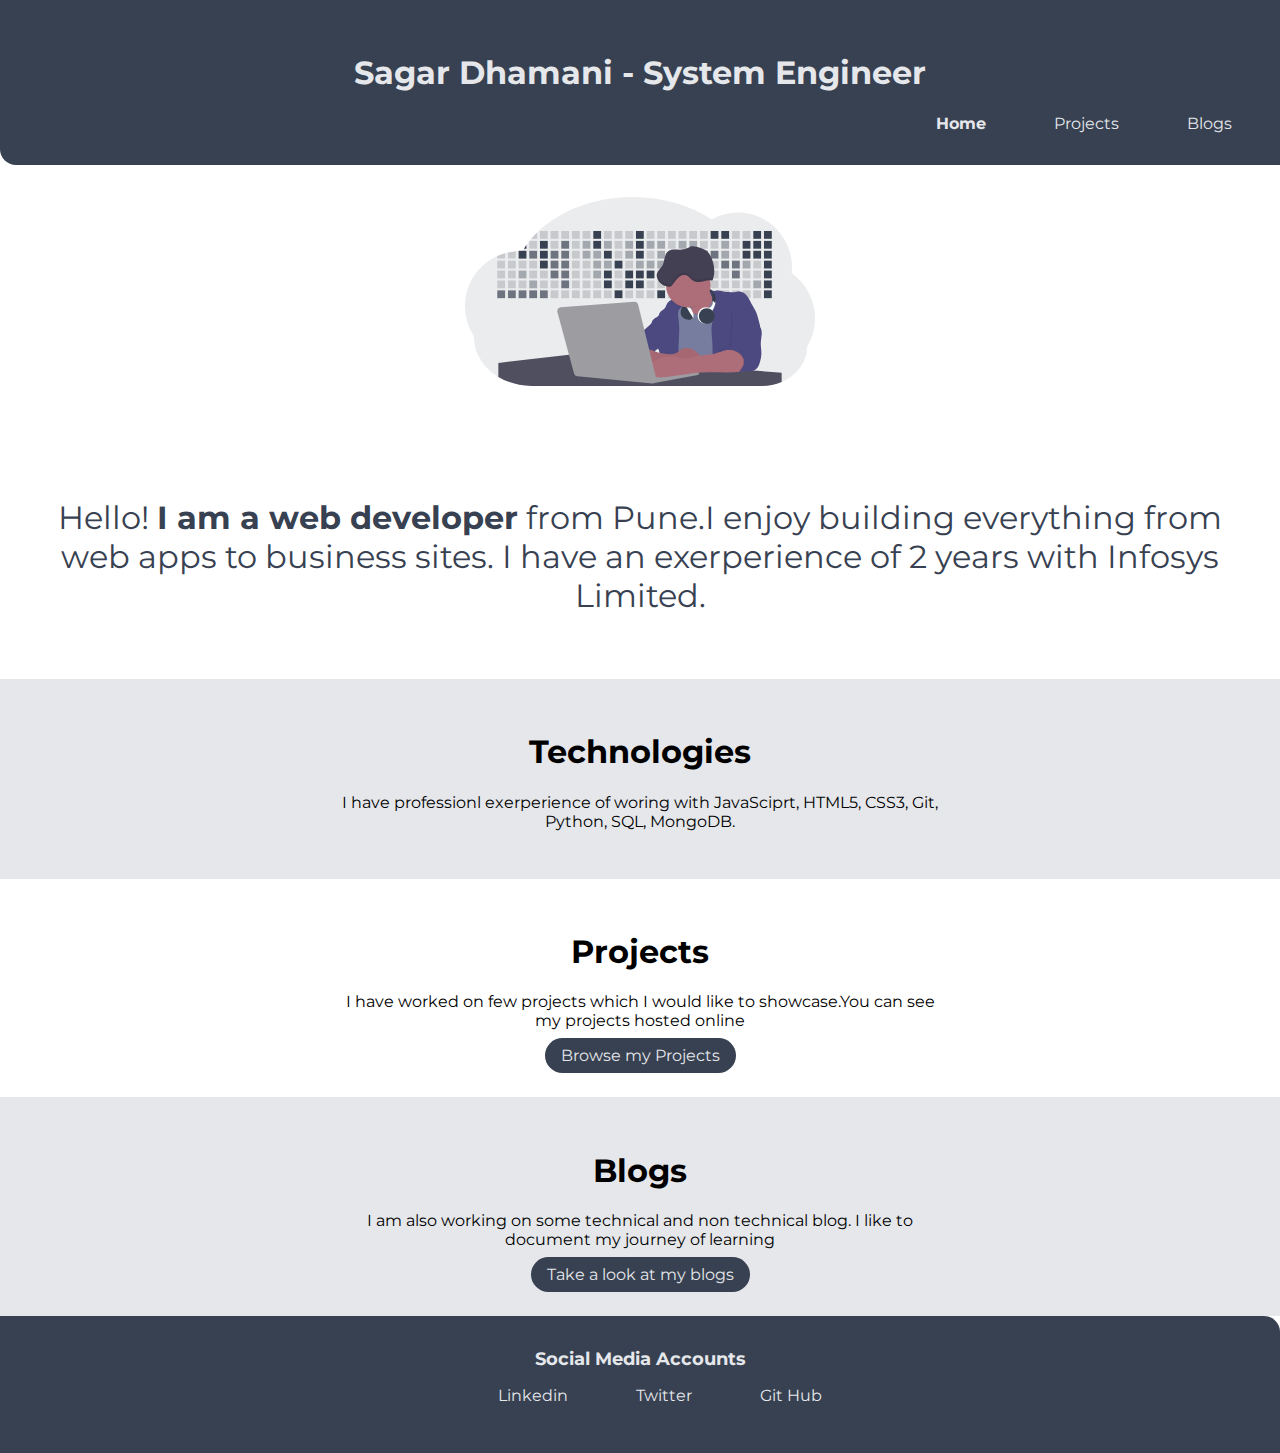
==== index.html @ 1f383b44 "completed homepage" ====
<!DOCTYPE html>
<html lang="en">
<head>
    <meta charset="UTF-8">
    <meta name="viewport" content="width=device-width, initial-scale=1.0">
    <title>Home for Sagar Dhamani</title>
    <link href="styles.css" rel='stylesheet'/>
</head>
<body>
    <nav class="navigation">
        <h1 class="nav-brand">Sagar Dhamani <span class="heading-inverted"> - System Engineer</span></h1>
        <ul class="list-no-bullets nav-pills">
            <li class="list-item-inline">
                <a class="link link-active" href="/">Home</a>
            </li>
            <li class="list-item-inline">
                <a class="link" href="/projects.html">Projects</a>
            </li>
            <li class="list-item-inline">
               <a class="link" href="/blogs.html">Blogs</a>
            </li>
        </ul>
    </nav>
</body>
</html>

<header class="hero">
    <img class="hero-img" src="/images/developer.svg">
    <p class="hero-header">Hello! <strong>I am a web developer</strong> from Pune.I enjoy building everything from web apps to business sites.
        I have an exerperience of 2 years with Infosys Limited.</p>
</header>


<section class="section ow">
    <div class="container container-center">
        <h1>Technologies</h1>
        <p>I have professionl exerperience of woring with JavaSciprt, HTML5, CSS3, Git, Python, SQL, MongoDB. </p>
    </div>
</section>


<section class="section">
    <div class="container container-center">
        <h1>Projects</h1>
        <p>I have worked on few projects which I would like to showcase.You can see my projects hosted 
            online</p>
        <a class="link link-primary" href="/projects.html">Browse my Projects</a>
    </div>
</section>

<section class="section ow">
    <div class="container container-center">
        <h1>Blogs</h1>
        <p>I am also working on some technical and non technical blog.
            I like to document my journey of learning </p>
        <a class="link link-primary" href="/blogs.html">Take a look at my blogs</a>
    </div>
</section>

<footer class="footer">
    <div class="footer-header"> Social Media Accounts</div>
    <ul class="social-links list-no-bullets">
        <li class="list-item-inline">
            <a class="link" href="https://www.linkedin.com/in/sagar-dhamani-a8b066114/">Linkedin</a> 
        </li>
        <li class="list-item-inline">
            <a class="link"  href="https://twitter.com/SagarDhamani1">Twitter</a>                
        </li>
        <li class="list-item-inline">
            <a class="link" href="https://github.com/sdhamani">Git Hub</a>                
        </li>
    </ul>
</footer>
---- styles.css ----
@import url('https://fonts.googleapis.com/css2?family=Montserrat:wght@400;700&display=swap');


body{
    font-family: 'Montserrat', sans-serif;
    margin: 0px;
}

:root{
    --primary-color: #374151 ;
    --dark-gray: #687280;
    --off-white: #E5E7EB;
}
hr{
   margin: 2rem 0rem;
}

/** spaces **/

.margin-md {
    margin: 2rem;
}
/** container **/
.container{
    padding-left : 1rem;
    padding-right : 1rem;
}

.container-center{
    max-width: 600px;
    margin: auto;
}

.link {
    text-decoration: none ;
    padding: 0.5rem 1rem;
}

.link-active {
    font-weight: bold;
}

.link-primary{
    background-color: var(--primary-color);
    border-radius: 2rem;
    align-self: start;
    color: var(--off-white)
}

.link-secondary{
    color: var(--primary-color);
    border-radius: 0.5rem;
    border: 1px solid;
    color: var(--primary-color)
}

/**list **/

.list-no-bullets{
    list-style: none;
}

.list-item-inline{
    display: inline;
    padding: 0rem 1rem;
    
}

.navigation{
    background-color:var(--primary-color);
    color:var(--dark-gray);
    text-align: center;
    padding: 1rem;
    border-bottom-left-radius: 1rem;
    
    
}

.navigation .nav-brand{
    font-weight: d;
    text-align: center;
    color: var(--off-white);
    padding-top: 1rem;
    
}

.navigation .link {
    color: var(--off-white);
}

.navigation .nav-pills{
    text-align: right;
}

.navigation .link-active{
    font-weight: d;
}

/** header **/

.hero{
    padding: 2rem;
    padding-top: 2rem;
    text-align: center;
    font-size: 2rem;
}

.hero .hero-img{
    max-width: 350px;
    display: block;
    margin: auto;
    padding-bottom: 3rem;
}

.hero .hero-header{
    text-align: center;
    color: var(--primary-color) ;
    padding-top: 2rem;
    text-emphasis: size;;

}

.hero .hero-header .heading-inverted{
    color: var(--primary-color);
}

/** section **/
section{
    padding: 2rem;
    margin: auto;
    text-align: center;
}
.section h1{
    text-align: center;
}

.ow{
    background-color: var(--off-white);
    
}

/** footer **/

.footer{
    background-color: var(--primary-color);
    padding: 2rem 1rem;
    text-align: center;
    color:var(--off-white);
    border-top-right-radius: 1rem;
}

.footer .link{
    color:var(--off-white);
}

.footer .footer-header{
    font-weight: bold;
    font-size: large;
}

.footer .ul{
    padding-inline-start: 0px;
}
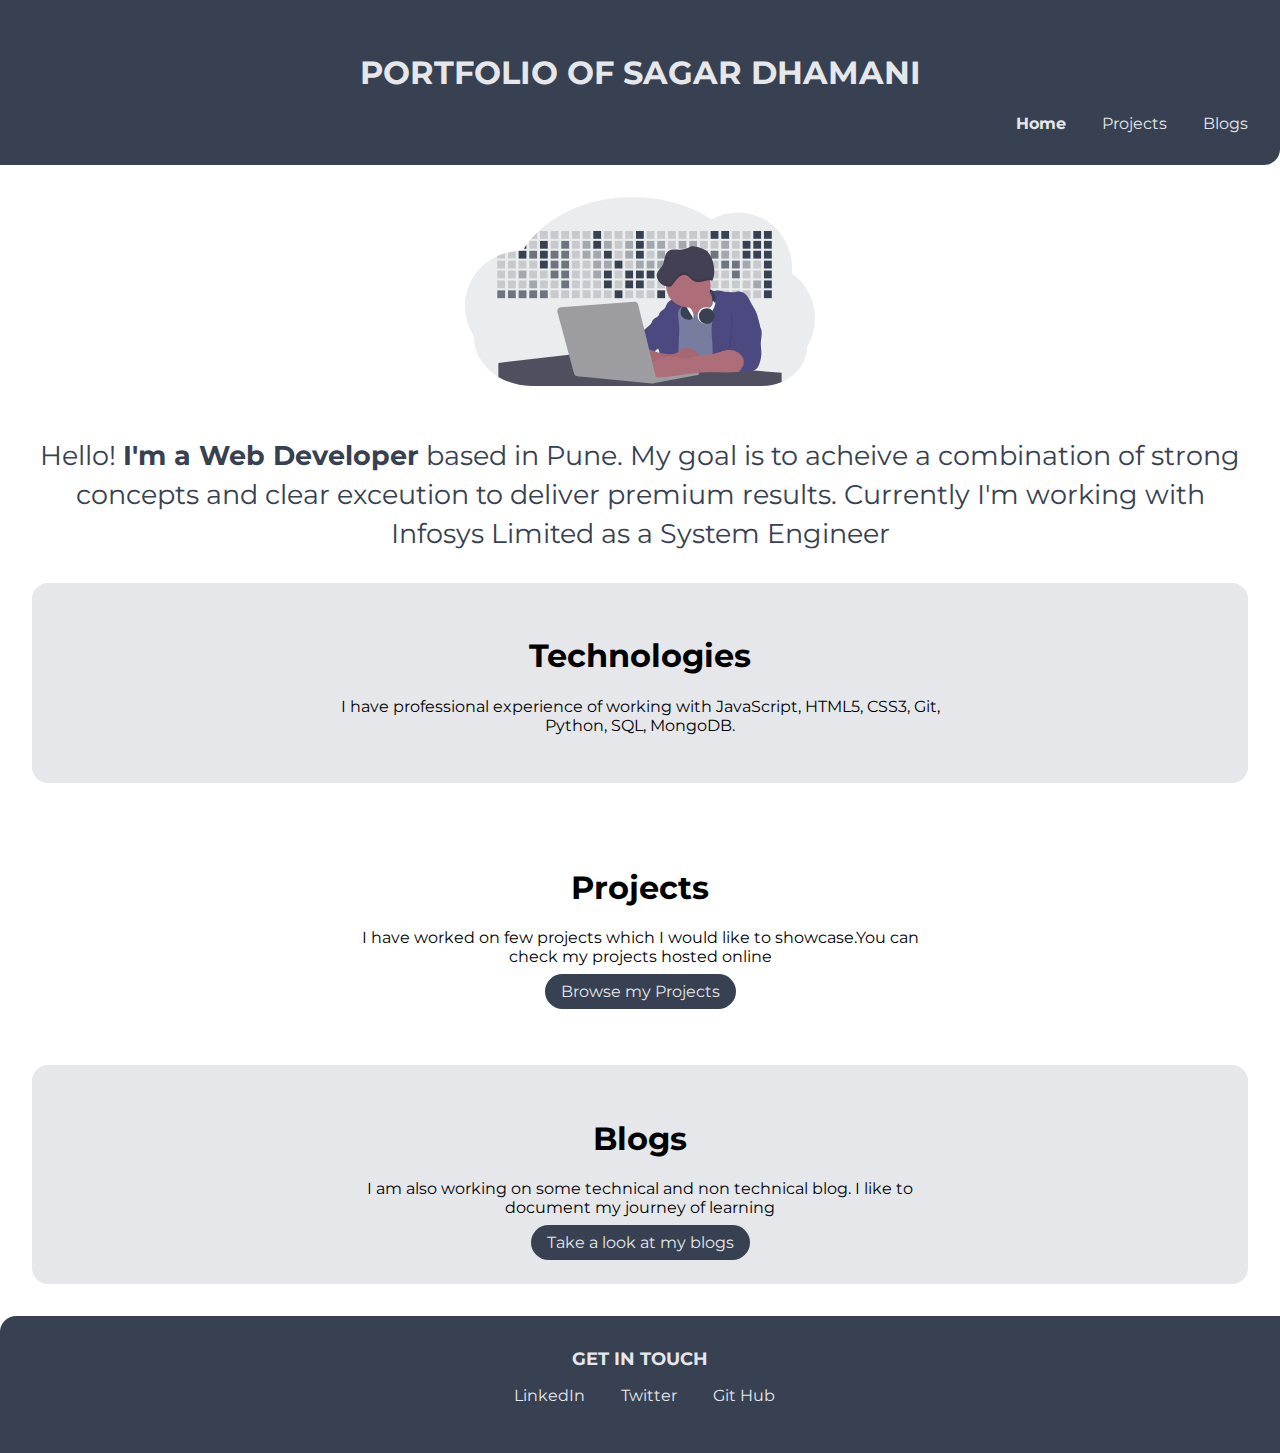
==== commit d2f47c17: "Did some changes in header and footer" ====
--- a/index.html
+++ b/index.html
@@ -3,12 +3,12 @@
 <head>
     <meta charset="UTF-8">
     <meta name="viewport" content="width=device-width, initial-scale=1.0">
-    <title>Home for Sagar Dhamani</title>
+    <title>Homepage</title>
     <link href="styles.css" rel='stylesheet'/>
 </head>
 <body>
     <nav class="navigation">
-        <h1 class="nav-brand">Sagar Dhamani <span class="heading-inverted"> - System Engineer</span></h1>
+        <h1 class="nav-brand">PORTFOLIO OF SAGAR DHAMANI</span></h1>
         <ul class="list-no-bullets nav-pills">
             <li class="list-item-inline">
                 <a class="link link-active" href="/">Home</a>
@@ -26,15 +26,15 @@
 
 <header class="hero">
     <img class="hero-img" src="/images/developer.svg">
-    <p class="hero-header">Hello! <strong>I am a web developer</strong> from Pune.I enjoy building everything from web apps to business sites.
-        I have an exerperience of 2 years with Infosys Limited.</p>
+    <small class="hero-header">Hello! <strong>I'm a Web Developer</strong> based in Pune. My goal is to acheive a combination of strong concepts 
+        and clear exceution to deliver premium results. Currently I'm working with Infosys Limited as a System Engineer</small>
 </header>
 
 
 <section class="section ow">
     <div class="container container-center">
         <h1>Technologies</h1>
-        <p>I have professionl exerperience of woring with JavaSciprt, HTML5, CSS3, Git, Python, SQL, MongoDB. </p>
+        <p>I have professional experience of working with JavaScript, HTML5, CSS3, Git, Python, SQL, MongoDB. </p>
     </div>
 </section>
 
@@ -42,7 +42,7 @@
 <section class="section">
     <div class="container container-center">
         <h1>Projects</h1>
-        <p>I have worked on few projects which I would like to showcase.You can see my projects hosted 
+        <p>I have worked on few projects which I would like to showcase.You can check my projects hosted 
             online</p>
         <a class="link link-primary" href="/projects.html">Browse my Projects</a>
     </div>
@@ -58,10 +58,10 @@
 </section>
 
 <footer class="footer">
-    <div class="footer-header"> Social Media Accounts</div>
-    <ul class="social-links list-no-bullets">
-        <li class="list-item-inline">
-            <a class="link" href="https://www.linkedin.com/in/sagar-dhamani-a8b066114/">Linkedin</a> 
+    <div class="footer-header">GET IN TOUCH</div>
+    <ul class="list-no-bullets right-padding">
+        <li class="list-item-inline"">
+            <a class="link " href="https://www.linkedin.com/in/sagar-dhamani-a8b066114/">LinkedIn</a> 
         </li>
         <li class="list-item-inline">
             <a class="link"  href="https://twitter.com/SagarDhamani1">Twitter</a>                
--- a/styles.css
+++ b/styles.css
@@ -20,6 +20,7 @@
 .margin-md {
     margin: 2rem;
 }
+
 /** container **/
 .container{
     padding-left : 1rem;
@@ -44,14 +45,14 @@
     background-color: var(--primary-color);
     border-radius: 2rem;
     align-self: start;
-    color: var(--off-white)
+    color: var(--off-white);
 }
 
 .link-secondary{
     color: var(--primary-color);
     border-radius: 0.5rem;
     border: 1px solid;
-    color: var(--primary-color)
+    color: var(--primary-color);
 }
 
 /**list **/
@@ -62,7 +63,7 @@
 
 .list-item-inline{
     display: inline;
-    padding: 0rem 1rem;
+    padding: 0rem 1 rem;
     
 }
 
@@ -71,9 +72,8 @@
     color:var(--dark-gray);
     text-align: center;
     padding: 1rem;
-    border-bottom-left-radius: 1rem;
-    
-    
+    /* border-bottom-left-radius: 1rem; */
+    border-bottom-right-radius: 1rem;
 }
 
 .navigation .nav-brand{
@@ -120,23 +120,33 @@
 
 }
 
+
+
 .hero .hero-header .heading-inverted{
     color: var(--primary-color);
 }
 
 /** section **/
-section{
+.section{
     padding: 2rem;
     margin: auto;
     text-align: center;
+    max-width: 90%;
+    border-radius: 1rem;
+    margin-bottom: 2rem;
 }
+
+.projects {
+    background-color: var(--off-white);
+}
+
+
 .section h1{
     text-align: center;
 }
 
 .ow{
-    background-color: var(--off-white);
-    
+    background-color: var(--off-white)
 }
 
 /** footer **/
@@ -146,11 +156,13 @@
     padding: 2rem 1rem;
     text-align: center;
     color:var(--off-white);
-    border-top-right-radius: 1rem;
+    border-top-left-radius: 1rem;
 }
+
 
 .footer .link{
     color:var(--off-white);
+
 }
 
 .footer .footer-header{
@@ -158,7 +170,12 @@
     font-size: large;
 }
 
+
+.right-padding{
+    padding-right: 2rem;
+
+}
 .footer .ul{
-    padding-inline-start: 0px;
+    padding-inline-start: 50px
 }
 
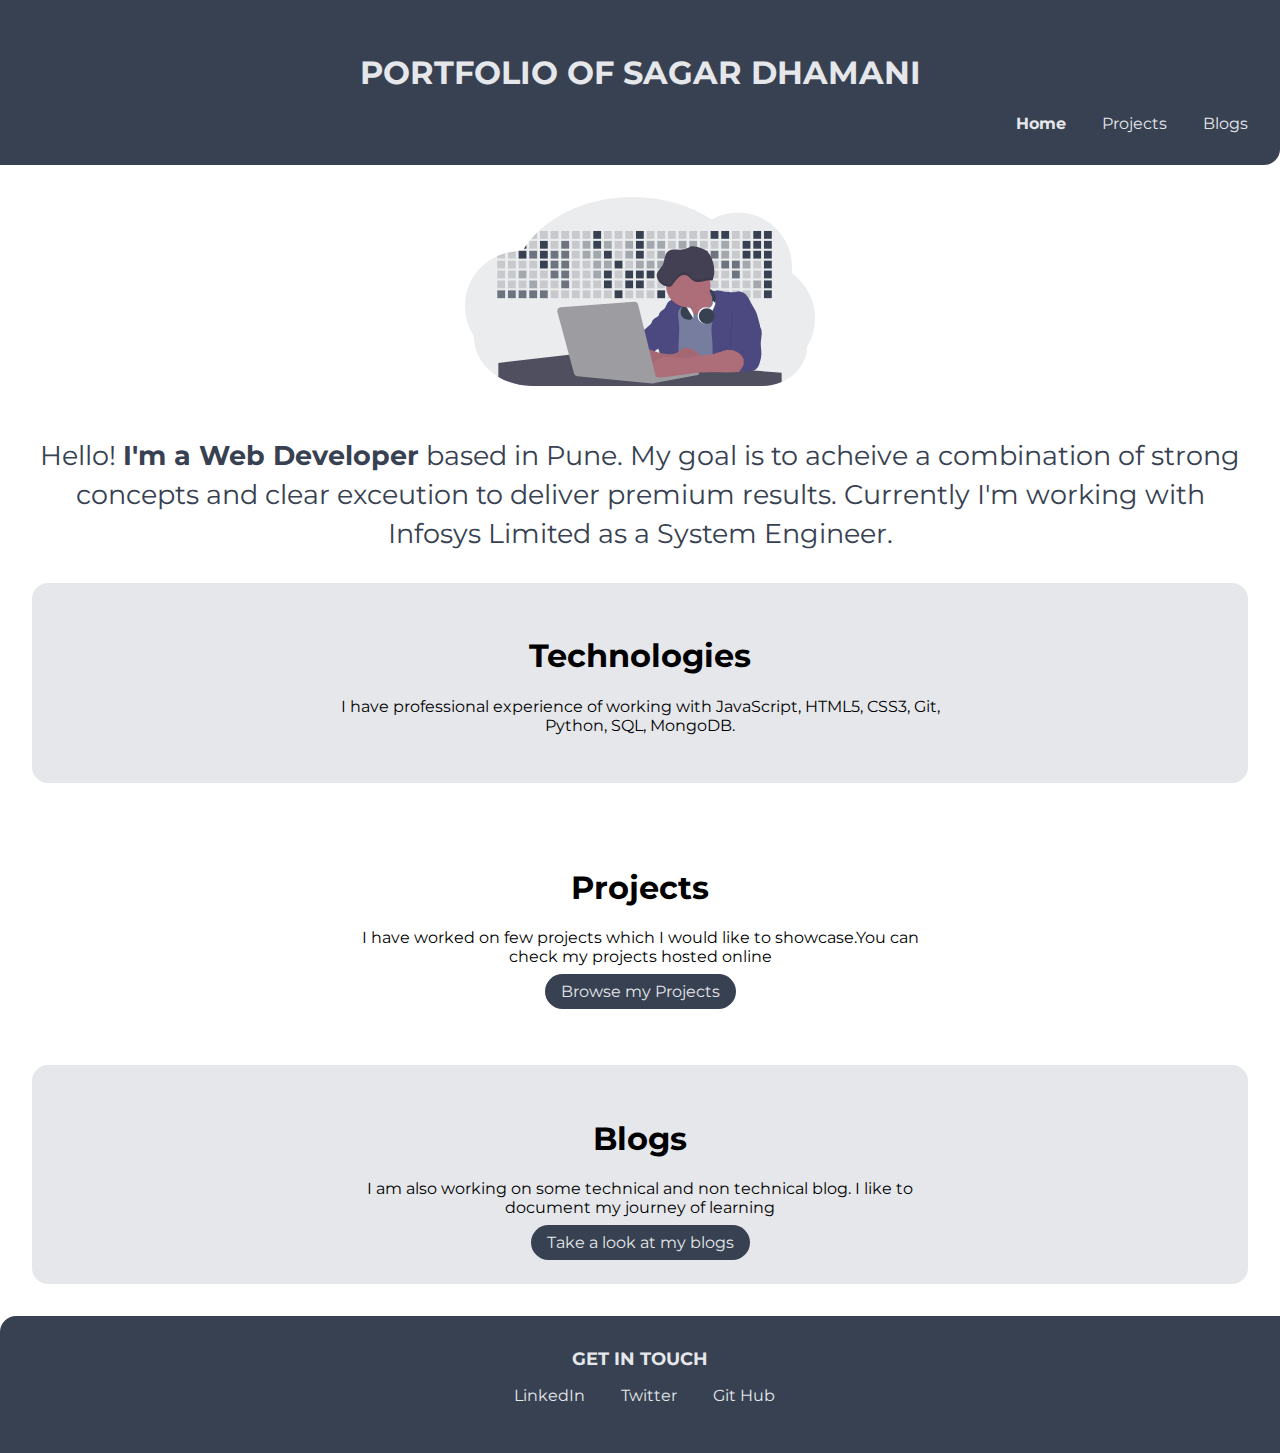
==== commit ee764d8c: "Added the first blog" ====
--- a/index.html
+++ b/index.html
@@ -27,7 +27,7 @@
 <header class="hero">
     <img class="hero-img" src="/images/developer.svg">
     <small class="hero-header">Hello! <strong>I'm a Web Developer</strong> based in Pune. My goal is to acheive a combination of strong concepts 
-        and clear exceution to deliver premium results. Currently I'm working with Infosys Limited as a System Engineer</small>
+        and clear exceution to deliver premium results. Currently I'm working with Infosys Limited as a System Engineer.</small>
 </header>
 
 
--- a/styles.css
+++ b/styles.css
@@ -179,3 +179,30 @@
     padding-inline-start: 50px
 }
 
+.blog-headers{
+    margin-left: 10rem;
+    text-align:left;
+}
+
+.blog-images{
+    max-width: 600px;
+    max-height: 500rem;
+    padding: 0rem 3rem;
+}
+
+.blog-main-image{
+    max-width: 600px;
+    max-height: 500rem;
+    display: block;
+    margin: auto;
+}
+
+.blog-padding{
+    padding-left: 3em;
+}
+
+.blog-end{
+    padding-left: 29rem;
+    color: var(--primary-color)
+}
+
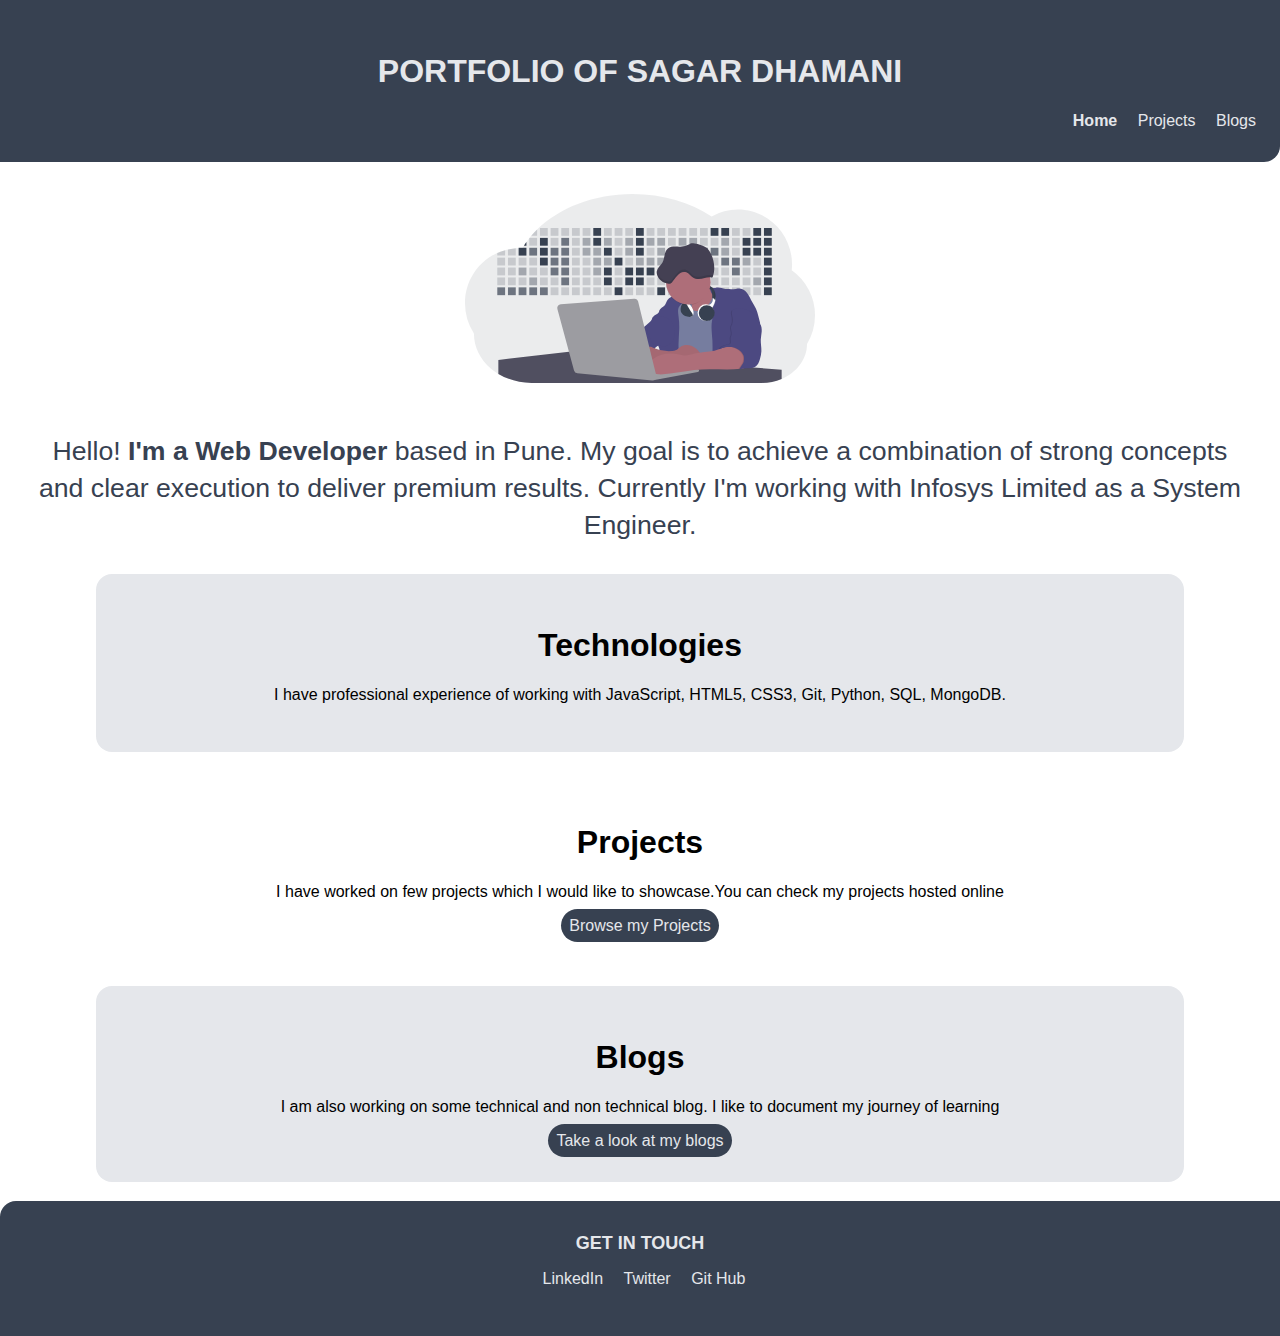
==== commit 35b0bd88: "Changed content on home page" ====
--- a/index.html
+++ b/index.html
@@ -26,8 +26,8 @@
 
 <header class="hero">
     <img class="hero-img" src="/images/developer.svg">
-    <small class="hero-header">Hello! <strong>I'm a Web Developer</strong> based in Pune. My goal is to acheive a combination of strong concepts 
-        and clear exceution to deliver premium results. Currently I'm working with Infosys Limited as a System Engineer.</small>
+    <small class="hero-header">Hello! <strong>I'm a Web Developer</strong> based in Pune. My goal is to achieve a combination of strong concepts 
+        and clear execution to deliver premium results. Currently I'm working with Infosys Limited as a System Engineer.</small>
 </header>
 
 
--- a/styles.css
+++ b/styles.css
@@ -1,6 +1,10 @@
-@import url('https://fonts.googleapis.com/css2?family=Montserrat:wght@400;700&display=swap');
-
-
+tent @import url('https://fonts.googleapis.com/css2?family=Montserrat:wght@400;700&display=swap');
+
+
+* {
+    box-sizing: border-box;
+
+}
 body{
     font-family: 'Montserrat', sans-serif;
     margin: 0px;
@@ -23,18 +27,33 @@
 
 /** container **/
 .container{
-    padding-left : 1rem;
-    padding-right : 1rem;
+    padding:auto
 }
 
 .container-center{
-    max-width: 600px;
-    margin: auto;
-}
+    max-width: 1000px;
+    margin: auto;
+}
+@media (max-width: 800px) {
+.flex-container {
+    display: flex;
+    /* flex-direction: row; */
+  }
+}
+  
+  /* Responsive layout - makes a one column layout instead of a two-column layout */
+  @media (max-width: 800px) {
+    .flex-container {
+      flex-direction: column;
+    }
+  }
+
+
+
 
 .link {
     text-decoration: none ;
-    padding: 0.5rem 1rem;
+    padding: 0.5rem 0.5rem;
 }
 
 .link-active {
@@ -44,9 +63,12 @@
 .link-primary{
     background-color: var(--primary-color);
     border-radius: 2rem;
-    align-self: start;
+    /* align-self: start; */
     color: var(--off-white);
-}
+    margin-top: 2%;
+}
+
+
 
 .link-secondary{
     color: var(--primary-color);
@@ -131,13 +153,19 @@
     padding: 2rem;
     margin: auto;
     text-align: center;
-    max-width: 90%;
+    max-width: 80%;
     border-radius: 1rem;
-    margin-bottom: 2rem;
+    /* margin-bottom: 2rem; */
+    margin-bottom: 1.5%;
 }
 
 .projects {
     background-color: var(--off-white);
+    /* background-size: auto; */
+}
+
+.projects-padding{
+    padding-bottom: 1%;
 }
 
 
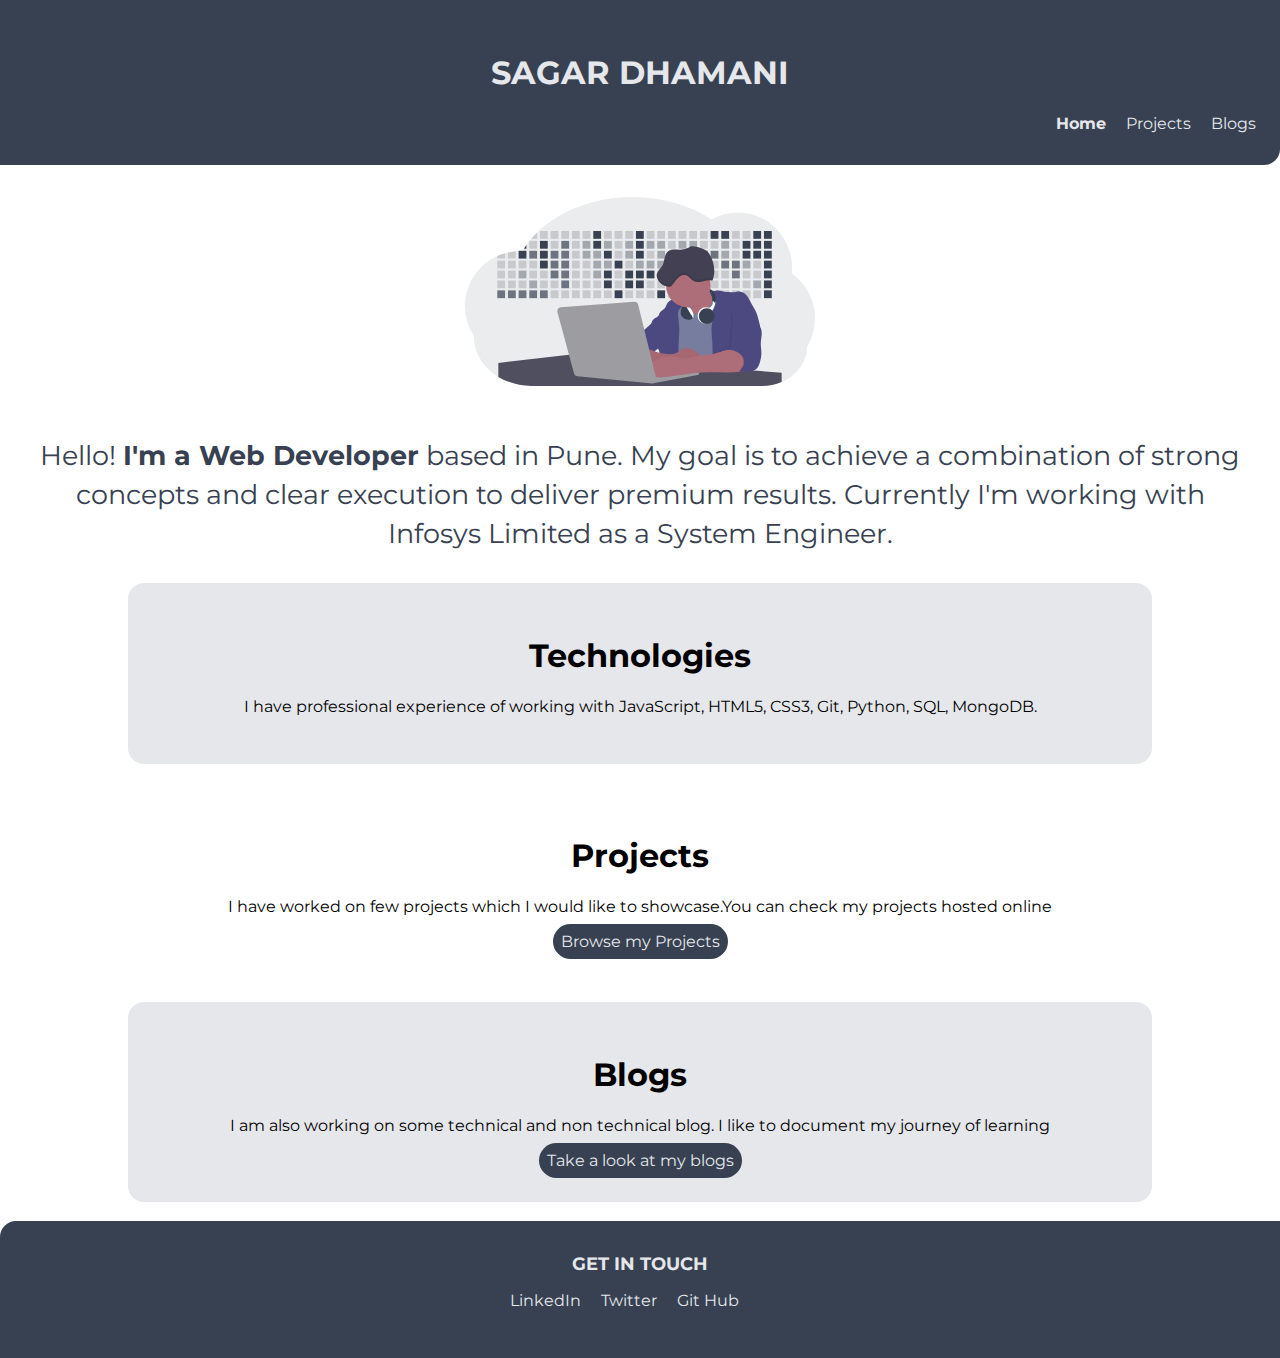
==== commit 4d128103: "changed text in nav" ====
--- a/index.html
+++ b/index.html
@@ -8,7 +8,7 @@
 </head>
 <body>
     <nav class="navigation">
-        <h1 class="nav-brand">PORTFOLIO OF SAGAR DHAMANI</span></h1>
+        <h1 class="nav-brand">SAGAR DHAMANI</span></h1>
         <ul class="list-no-bullets nav-pills">
             <li class="list-item-inline">
                 <a class="link link-active" href="/">Home</a>
--- a/styles.css
+++ b/styles.css
@@ -1,4 +1,4 @@
-tent @import url('https://fonts.googleapis.com/css2?family=Montserrat:wght@400;700&display=swap');
+ @import url('https://fonts.googleapis.com/css2?family=Montserrat:wght@400;700&display=swap');
 
 
 * {
@@ -81,6 +81,7 @@
 
 .list-no-bullets{
     list-style: none;
+    padding-inline-start: 0px;
 }
 
 .list-item-inline{
@@ -99,6 +100,7 @@
 }
 
 .navigation .nav-brand{
+    font-size: xx-large;
     font-weight: d;
     text-align: center;
     color: var(--off-white);
@@ -159,6 +161,16 @@
     margin-bottom: 1.5%;
 }
 
+.section-projects{
+    padding: 3rem;
+    margin: 3rem;
+    text-align: center;
+    max-width: 80%;
+    border-radius: 1rem;
+    /* margin-bottom: 2rem; */
+    margin-bottom: 5%;
+}
+
 .projects {
     background-color: var(--off-white);
     /* background-size: auto; */
@@ -208,14 +220,27 @@
 }
 
 .blog-headers{
-    margin-left: 10rem;
+
+    text-align:left;
+    margin-left: 3%;
     text-align:left;
 }
 
 .blog-images{
     max-width: 600px;
     max-height: 500rem;
-    padding: 0rem 3rem;
+    padding: 0rem 3% ;
+}
+
+
+.blog-main-image{
+    /* image-rendering: auto; */
+    width: 100%;
+    height: auto;
+    max-width: 400px;
+    /* max-width: 600px;
+    max-height: 500rem;
+    padding: 0rem 3% ; */
 }
 
 .blog-main-image{
@@ -223,14 +248,18 @@
     max-height: 500rem;
     display: block;
     margin: auto;
+    padding-left: 0rem;
 }
 
 .blog-padding{
-    padding-left: 3em;
+    padding-left: 3%;
 }
 
 .blog-end{
-    padding-left: 29rem;
+    text-align: center;
     color: var(--primary-color)
 }
 
+.context-padding{
+    padding: 0rem 2rem;
+}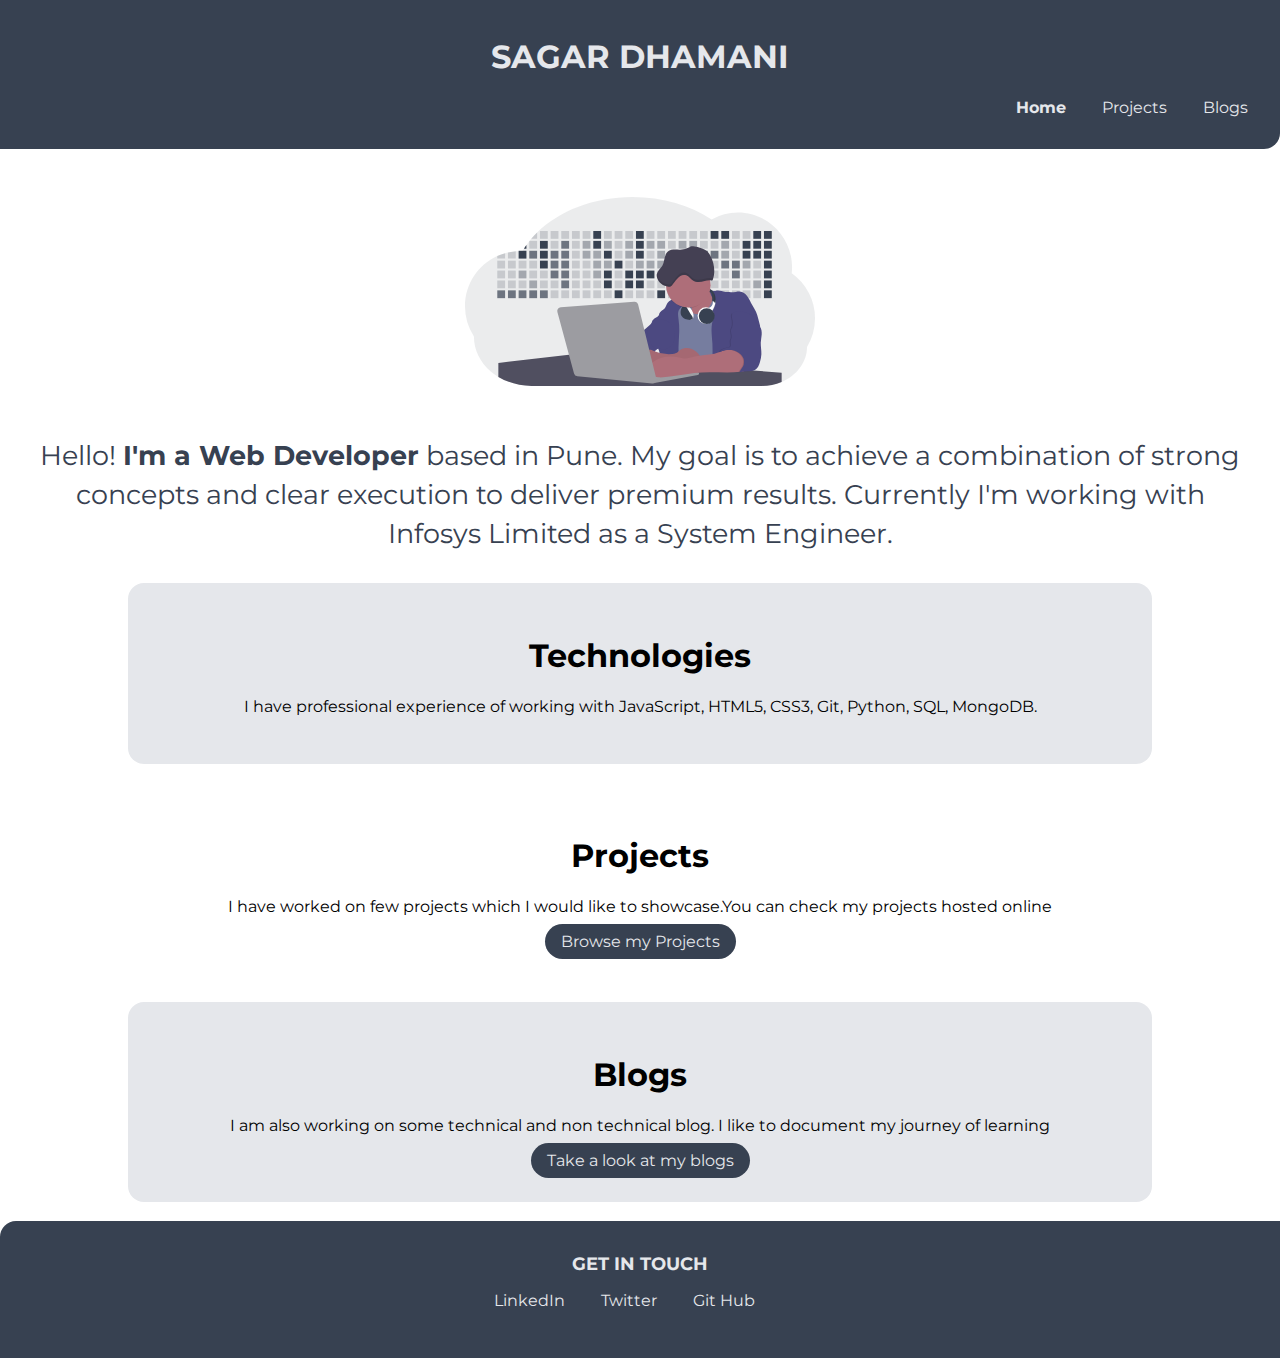
==== commit 88fd74ae: "font weight changed" ====
--- a/index.html
+++ b/index.html
@@ -8,7 +8,7 @@
 </head>
 <body>
     <nav class="navigation">
-        <h1 class="nav-brand">SAGAR DHAMANI</span></h1>
+        <h1 class="nav-brand">SAGAR DHAMANI</h1>
         <ul class="list-no-bullets nav-pills">
             <li class="list-item-inline">
                 <a class="link link-active" href="/">Home</a>
--- a/styles.css
+++ b/styles.css
@@ -53,7 +53,7 @@
 
 .link {
     text-decoration: none ;
-    padding: 0.5rem 0.5rem;
+    padding: 0.5rem 1rem;
 }
 
 .link-active {
@@ -72,9 +72,10 @@
 
 .link-secondary{
     color: var(--primary-color);
-    border-radius: 0.5rem;
+    border-radius: 2rem;
     border: 1px solid;
     color: var(--primary-color);
+    margin-top: 2%;
 }
 
 /**list **/
@@ -101,10 +102,10 @@
 
 .navigation .nav-brand{
     font-size: xx-large;
-    font-weight: d;
+    font-weight: bold;
     text-align: center;
     color: var(--off-white);
-    padding-top: 1rem;
+    /* padding-top: 1rem; */
     
 }
 
@@ -124,7 +125,7 @@
 
 .hero{
     padding: 2rem;
-    padding-top: 2rem;
+    padding-top: 3rem;
     text-align: center;
     font-size: 2rem;
 }
@@ -140,8 +141,6 @@
     text-align: center;
     color: var(--primary-color) ;
     padding-top: 2rem;
-    text-emphasis: size;;
-
 }
 
 
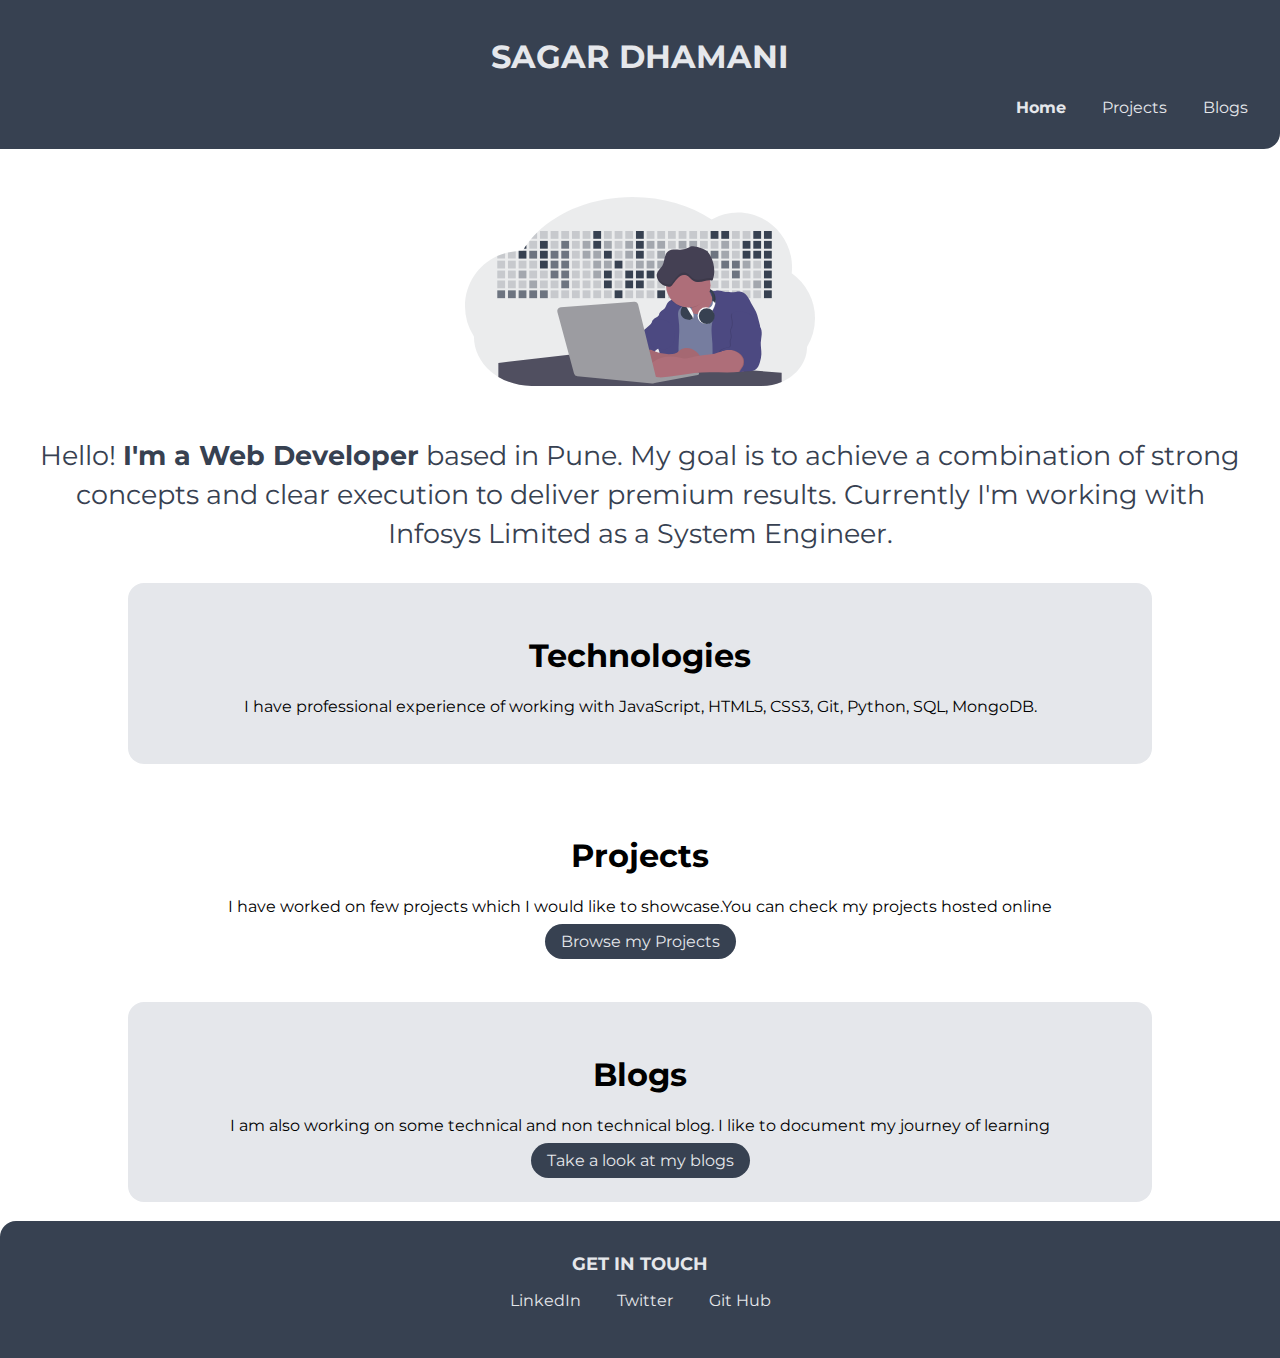
==== commit 345d4789: "padding changed" ====
--- a/index.html
+++ b/index.html
@@ -59,8 +59,8 @@
 
 <footer class="footer">
     <div class="footer-header">GET IN TOUCH</div>
-    <ul class="list-no-bullets right-padding">
-        <li class="list-item-inline"">
+    <ul class="list-no-bullets">
+        <li class="list-item-inline">
             <a class="link " href="https://www.linkedin.com/in/sagar-dhamani-a8b066114/">LinkedIn</a> 
         </li>
         <li class="list-item-inline">
--- a/styles.css
+++ b/styles.css
@@ -5,6 +5,7 @@
     box-sizing: border-box;
 
 }
+
 body{
     font-family: 'Montserrat', sans-serif;
     margin: 0px;
@@ -15,6 +16,7 @@
     --dark-gray: #687280;
     --off-white: #E5E7EB;
 }
+
 hr{
    margin: 2rem 0rem;
 }
@@ -34,6 +36,7 @@
     max-width: 1000px;
     margin: auto;
 }
+
 @media (max-width: 800px) {
 .flex-container {
     display: flex;
@@ -41,7 +44,7 @@
   }
 }
   
-  /* Responsive layout - makes a one column layout instead of a two-column layout */
+  Responsive layout - makes a one column layout instead of a two-column layout
   @media (max-width: 800px) {
     .flex-container {
       flex-direction: column;
@@ -144,11 +147,6 @@
 }
 
 
-
-.hero .hero-header .heading-inverted{
-    color: var(--primary-color);
-}
-
 /** section **/
 .section{
     padding: 2rem;
@@ -160,20 +158,8 @@
     margin-bottom: 1.5%;
 }
 
-.section-projects{
-    padding: 3rem;
-    margin: 3rem;
-    text-align: center;
-    max-width: 80%;
-    border-radius: 1rem;
-    /* margin-bottom: 2rem; */
-    margin-bottom: 5%;
-}
-
-.projects {
-    background-color: var(--off-white);
-    /* background-size: auto; */
-}
+
+
 
 .projects-padding{
     padding-bottom: 1%;
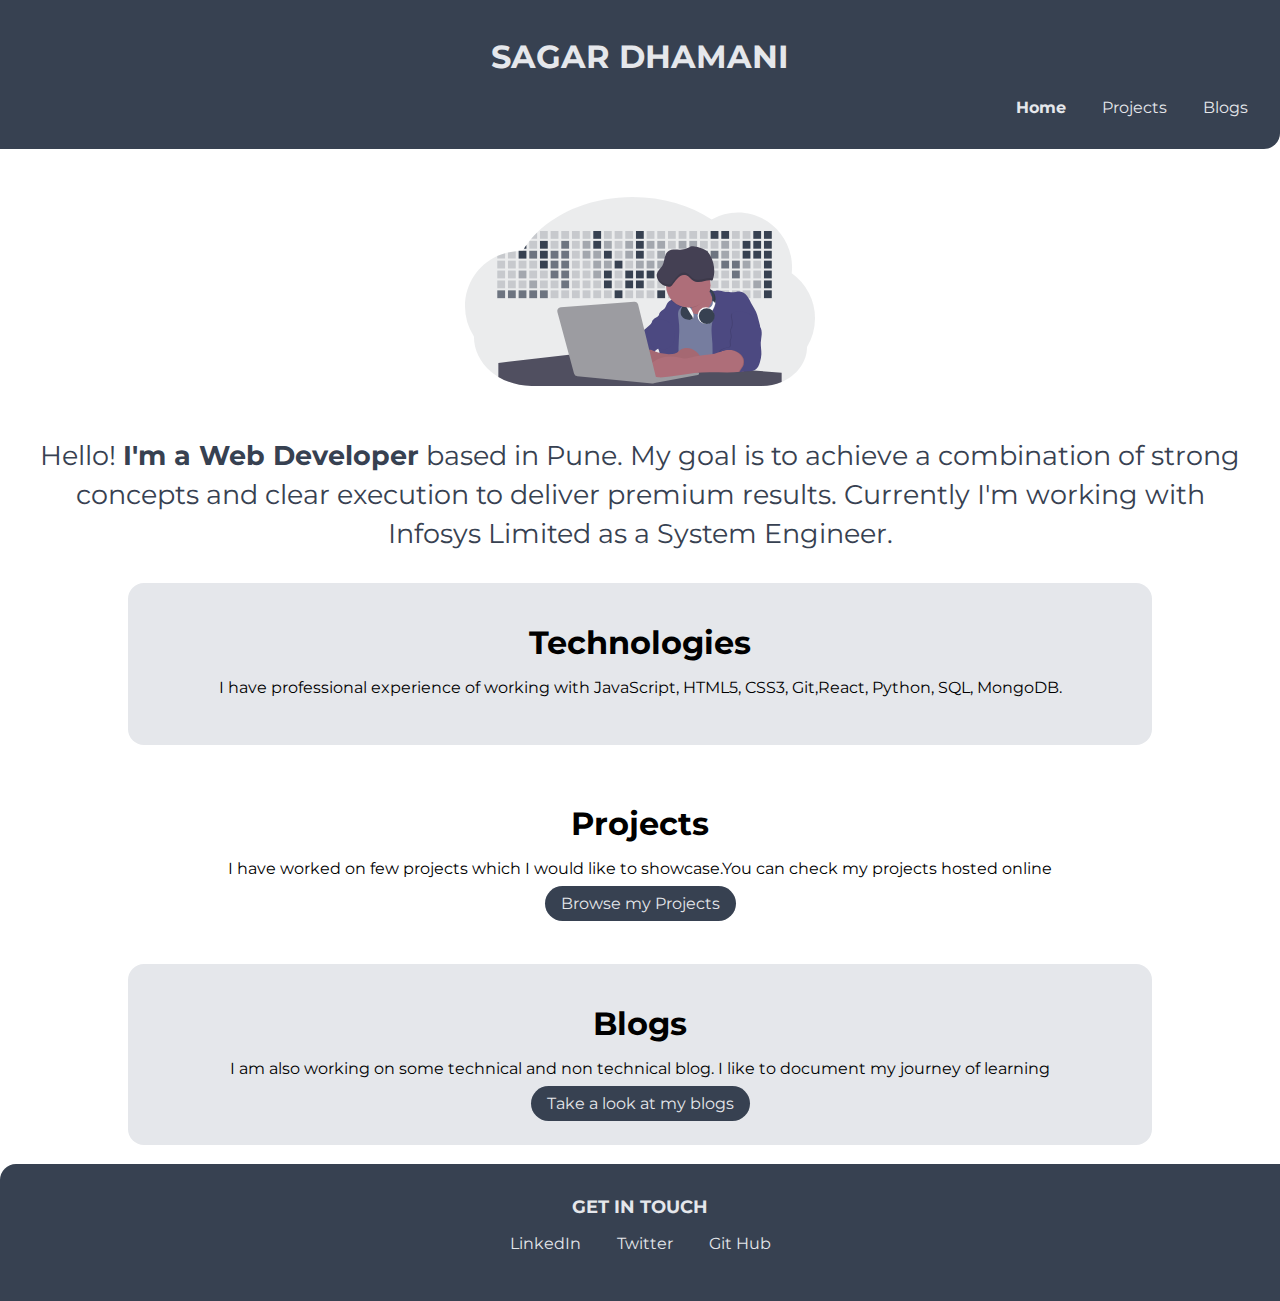
==== commit d8bcd7da: "added new projects" ====
--- a/index.html
+++ b/index.html
@@ -34,7 +34,7 @@
 <section class="section ow">
     <div class="container container-center">
         <h1>Technologies</h1>
-        <p>I have professional experience of working with JavaScript, HTML5, CSS3, Git, Python, SQL, MongoDB. </p>
+        <p>I have professional experience of working with JavaScript, HTML5, CSS3, Git,React, Python, SQL, MongoDB. </p>
     </div>
 </section>
 
--- a/styles.css
+++ b/styles.css
@@ -37,19 +37,13 @@
     margin: auto;
 }
 
-@media (max-width: 800px) {
-.flex-container {
-    display: flex;
-    /* flex-direction: row; */
-  }
-}
-  
-  Responsive layout - makes a one column layout instead of a two-column layout
-  @media (max-width: 800px) {
+@media (max-width: 400px) {
     .flex-container {
-      flex-direction: column;
+        display: flex;
+        flex-direction: column;
     }
-  }
+}
+ 
 
 
 
@@ -162,12 +156,16 @@
 
 
 .projects-padding{
+    font-size: small;
+    margin-top: 0rem;
     padding-bottom: 1%;
+    margin-bottom: 1rem;
 }
 
 
 .section h1{
     text-align: center;
+    margin: 0.5rem;
 }
 
 .ow{
